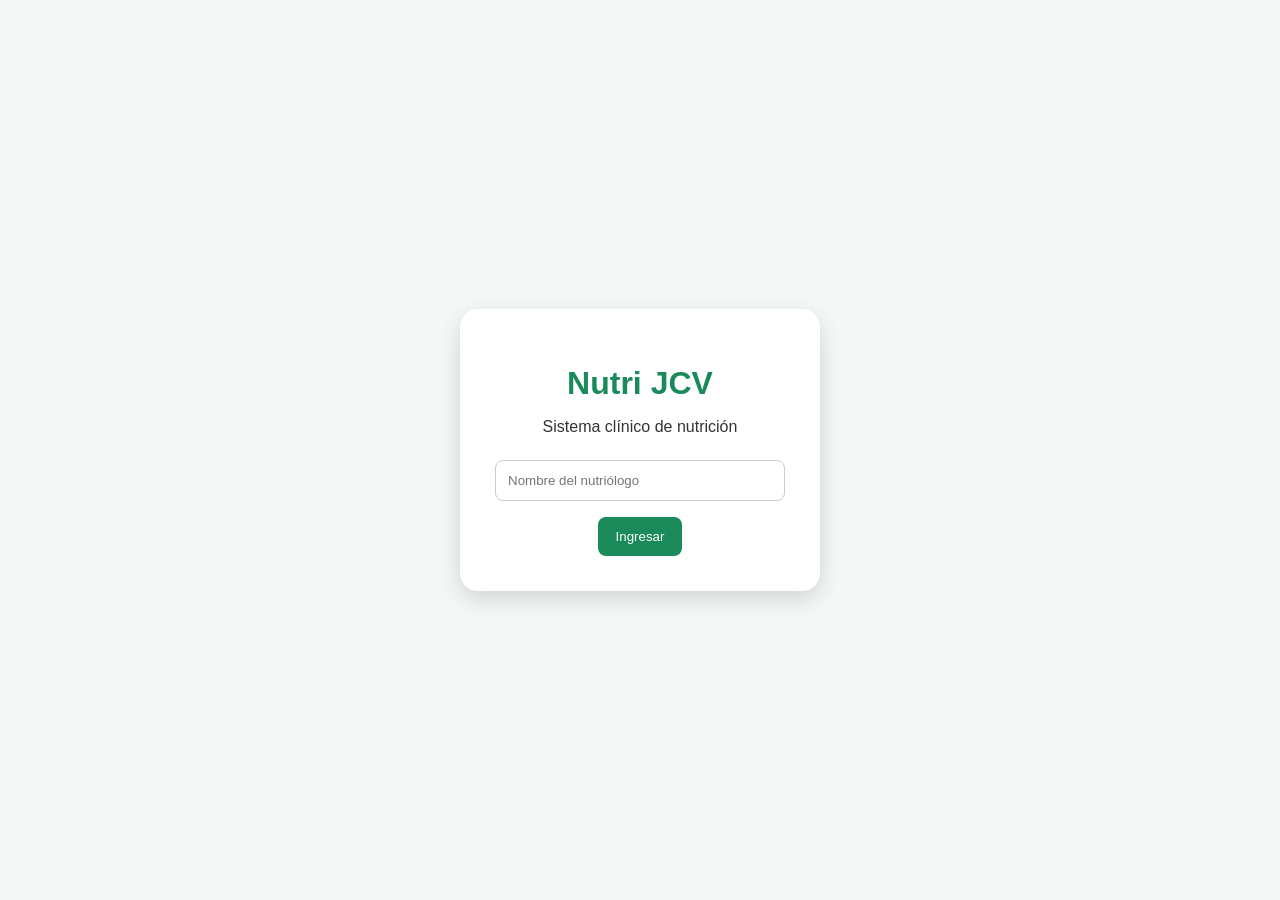
==== index.html @ adfbf14b "Add files via upload" ====
<!DOCTYPE html>
<html lang="es">
<head>
  <meta charset="UTF-8">
  <title>Nutri JCV - Login</title>
  <link rel="stylesheet" href="css/styles.css">
</head>
<body class="login-body">

  <div class="login-card">
    <h1>Nutri JCV</h1>
    <p>Sistema clínico de nutrición</p>

    <input type="text" id="nombreNutriologo" placeholder="Nombre del nutriólogo">
    <button id="btnLogin">Ingresar</button>
  </div>

  <script type="module" src="js/auth.js"></script>
</body>
</html>
---- css/styles.css ----
* {
  box-sizing: border-box;
  font-family: Arial, sans-serif;
}

body {
  margin: 0;
  background: #f4f8f6;
  color: #333;
}

.login-body {
  height: 100vh;
  display: flex;
  justify-content: center;
  align-items: center;
}

.login-card {
  background: white;
  width: 360px;
  padding: 35px;
  border-radius: 18px;
  text-align: center;
  box-shadow: 0 8px 25px rgba(0,0,0,0.15);
}

.login-card h1 {
  color: #1b8a5a;
  margin-bottom: 5px;
}

input,
select,
textarea {
  width: 100%;
  padding: 12px;
  margin: 8px 0;
  border: 1px solid #ccc;
  border-radius: 8px;
}

textarea {
  min-height: 90px;
  resize: none;
}

button {
  background: #1b8a5a;
  color: white;
  border: none;
  padding: 12px 18px;
  border-radius: 8px;
  cursor: pointer;
  margin-top: 8px;
}

button:hover {
  background: #146b46;
}

header {
  background: #1b8a5a;
  color: white;
  padding: 15px 30px;
  display: flex;
  justify-content: space-between;
  align-items: center;
}

header h2,
header p {
  margin: 0;
}

.container {
  padding: 25px;
  display: grid;
  grid-template-columns: 1fr 1fr;
  gap: 25px;
}

.card {
  background: white;
  padding: 25px;
  border-radius: 15px;
  box-shadow: 0 5px 18px rgba(0,0,0,0.1);
}

.historial {
  grid-column: span 2;
}

.diagnostico {
  font-weight: bold;
  color: #1b8a5a;
}

.consulta {
  background: #eef8f2;
  border-left: 5px solid #1b8a5a;
  margin-top: 15px;
  padding: 15px;
  border-radius: 10px;
}

.consulta button {
  background: #0b5ed7;
  margin-right: 8px;
}

.consulta button:hover {
  background: #084298;
}

.btn-eliminar {
  background: #dc3545 !important;
}

.btn-eliminar:hover {
  background: #a71d2a !important;
}

@media (max-width: 800px) {
  .container {
    grid-template-columns: 1fr;
  }

  .historial {
    grid-column: span 1;
  }

  header {
    flex-direction: column;
    gap: 10px;
    text-align: center;
  }
}
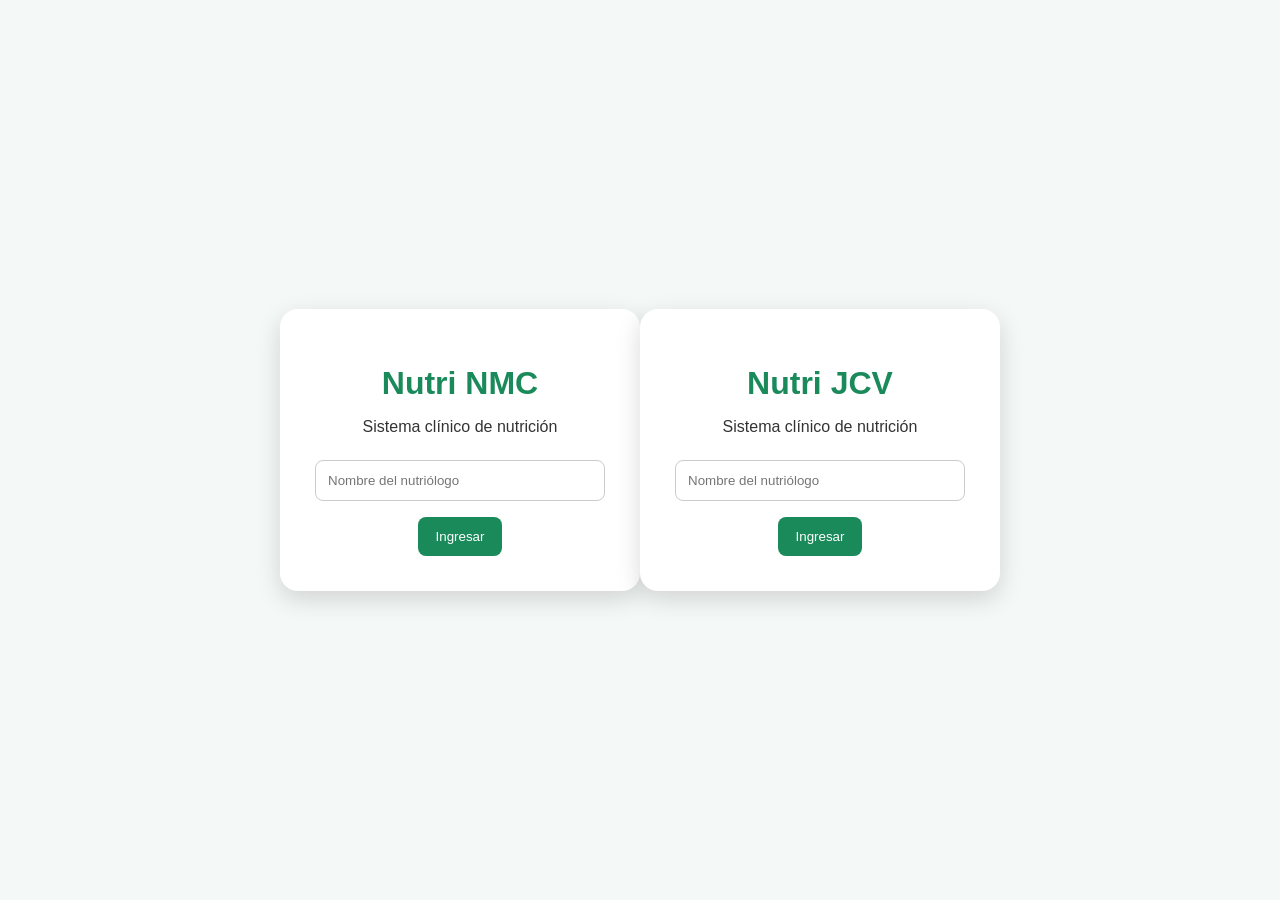
==== commit d023c325: "Update index.html" ====
--- a/index.html
+++ b/index.html
@@ -6,6 +6,18 @@
   <link rel="stylesheet" href="css/styles.css">
 </head>
 <body class="login-body">
+
+  <div class="login-card">
+    <h1>Nutri NMC</h1>
+    <p>Sistema clínico de nutrición</p>
+
+    <input type="text" id="nombreNutriologo" placeholder="Nombre del nutriólogo">
+    <button id="btnLogin">Ingresar</button>
+  </div>
+
+  <script type="module" src="js/auth.js"></script>
+</body>
+</html>
 
   <div class="login-card">
     <h1>Nutri JCV</h1>
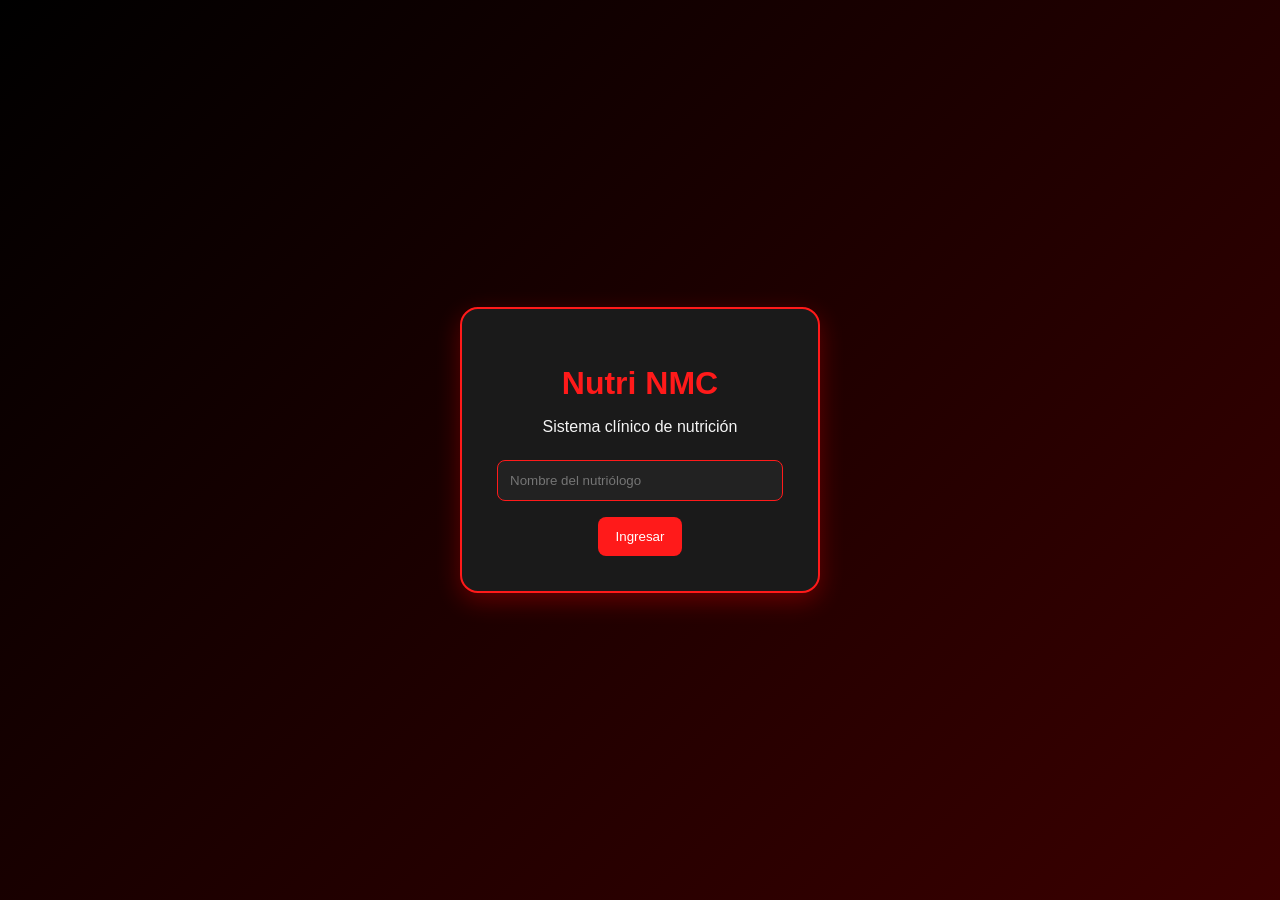
==== commit a872a16b: "Update index.html" ====
--- a/index.html
+++ b/index.html
@@ -2,7 +2,7 @@
 <html lang="es">
 <head>
   <meta charset="UTF-8">
-  <title>Nutri JCV - Login</title>
+  <title>Nutri NMC - Login</title>
   <link rel="stylesheet" href="css/styles.css">
 </head>
 <body class="login-body">
@@ -18,15 +18,3 @@
   <script type="module" src="js/auth.js"></script>
 </body>
 </html>
-
-  <div class="login-card">
-    <h1>Nutri JCV</h1>
-    <p>Sistema clínico de nutrición</p>
-
-    <input type="text" id="nombreNutriologo" placeholder="Nombre del nutriólogo">
-    <button id="btnLogin">Ingresar</button>
-  </div>
-
-  <script type="module" src="js/auth.js"></script>
-</body>
-</html>
--- a/css/styles.css
+++ b/css/styles.css
@@ -5,8 +5,8 @@
 
 body {
   margin: 0;
-  background: #f4f8f6;
-  color: #333;
+  background: #111;
+  color: #f5f5f5;
 }
 
 .login-body {
@@ -14,19 +14,21 @@
   display: flex;
   justify-content: center;
   align-items: center;
+  background: linear-gradient(135deg, #000, #3b0000);
 }
 
 .login-card {
-  background: white;
+  background: #1a1a1a;
   width: 360px;
   padding: 35px;
   border-radius: 18px;
   text-align: center;
-  box-shadow: 0 8px 25px rgba(0,0,0,0.15);
+  box-shadow: 0 8px 25px rgba(255,0,0,0.3);
+  border: 2px solid #ff1a1a;
 }
 
 .login-card h1 {
-  color: #1b8a5a;
+  color: #ff1a1a;
   margin-bottom: 5px;
 }
 
@@ -36,8 +38,10 @@
   width: 100%;
   padding: 12px;
   margin: 8px 0;
-  border: 1px solid #ccc;
+  border: 1px solid #ff1a1a;
   border-radius: 8px;
+  background: #222;
+  color: white;
 }
 
 textarea {
@@ -46,26 +50,29 @@
 }
 
 button {
-  background: #1b8a5a;
+  background: #ff1a1a;
   color: white;
   border: none;
   padding: 12px 18px;
   border-radius: 8px;
   cursor: pointer;
   margin-top: 8px;
+  transition: 0.3s;
 }
 
 button:hover {
-  background: #146b46;
+  background: #b30000;
+  transform: scale(1.03);
 }
 
 header {
-  background: #1b8a5a;
-  color: white;
+  background: #000;
+  color: #ff1a1a;
   padding: 15px 30px;
   display: flex;
   justify-content: space-between;
   align-items: center;
+  border-bottom: 3px solid #ff1a1a;
 }
 
 header h2,
@@ -81,10 +88,11 @@
 }
 
 .card {
-  background: white;
+  background: #1a1a1a;
   padding: 25px;
   border-radius: 15px;
-  box-shadow: 0 5px 18px rgba(0,0,0,0.1);
+  box-shadow: 0 5px 18px rgba(255,0,0,0.2);
+  border: 1px solid #ff1a1a;
 }
 
 .historial {
@@ -93,32 +101,32 @@
 
 .diagnostico {
   font-weight: bold;
-  color: #1b8a5a;
+  color: #ff4d4d;
 }
 
 .consulta {
-  background: #eef8f2;
-  border-left: 5px solid #1b8a5a;
+  background: #220000;
+  border-left: 5px solid #ff1a1a;
   margin-top: 15px;
   padding: 15px;
   border-radius: 10px;
 }
 
 .consulta button {
-  background: #0b5ed7;
+  background: #990000;
   margin-right: 8px;
 }
 
 .consulta button:hover {
-  background: #084298;
+  background: #660000;
 }
 
 .btn-eliminar {
-  background: #dc3545 !important;
+  background: #ff0000 !important;
 }
 
 .btn-eliminar:hover {
-  background: #a71d2a !important;
+  background: #990000 !important;
 }
 
 @media (max-width: 800px) {
